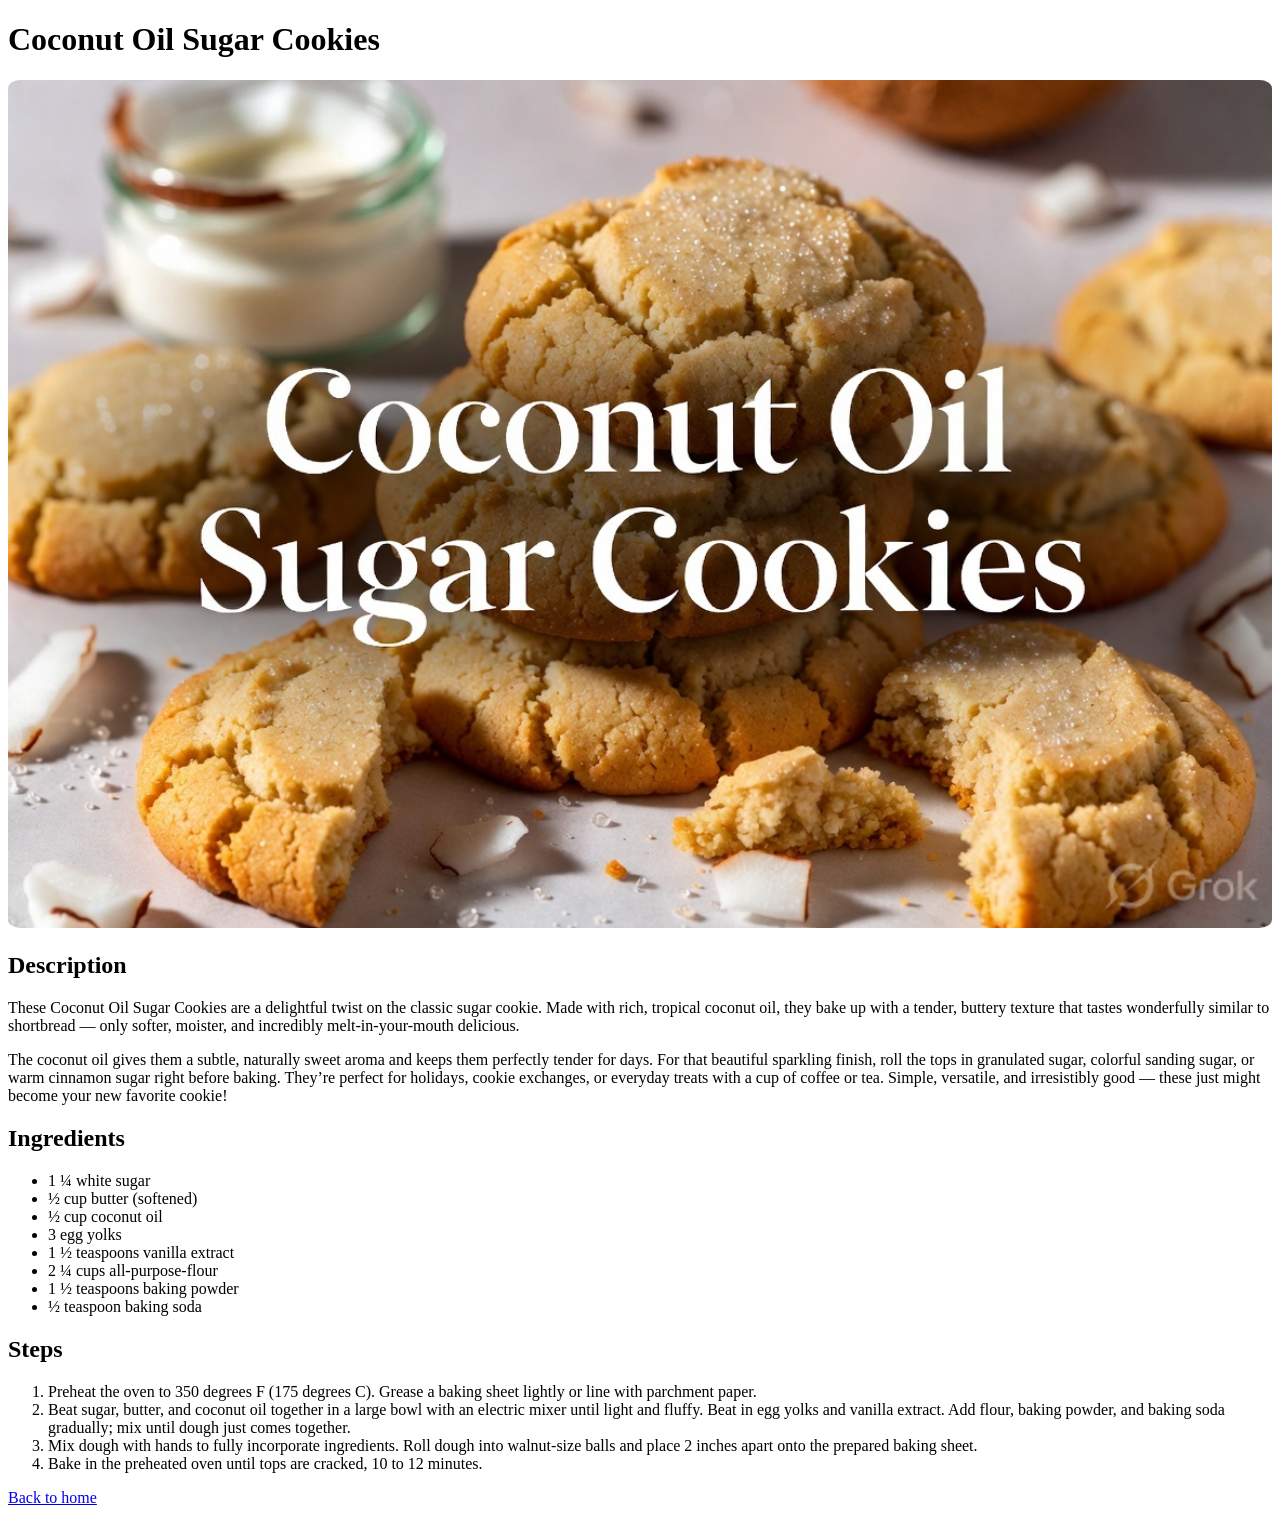
==== recipes/coconut-oil-sugar-cookies.html @ eb7fc155 "Add second recipe for Coconut Sugar Cookies" ====
<!DOCTYPE html>
<html lang="en">

<head>
    <meta charset="UTF-8">
    <meta name="viewport" content="width=device-width, initial-scale=1.0">
    <title>Odin Recipes | Coconut Oil Sugar Cookies</title>
    <style>
        html {
            margin: 0%;
        }

        .header-image {
            width: 100%;
            border-radius: 1%;
        }
    </style>
</head>

<body>
    <h1>Coconut Oil Sugar Cookies</h1>
    <img class="header-image" src="../images/coconut-oil-sugar-cookies.jpg"
        alt="Images of coconut oil sugar cookies, with fancy text on top of them">

    <h2>Description</h2>
    <p>These Coconut Oil Sugar Cookies are a delightful twist on the classic sugar cookie. Made with rich, tropical
        coconut oil, they bake up with a tender, buttery texture that tastes wonderfully similar to shortbread — only
        softer, moister, and incredibly melt-in-your-mouth delicious.
    </p>
    
    <p>The coconut oil gives them a subtle, naturally sweet aroma and keeps them perfectly tender for days. For that
        beautiful sparkling finish, roll the tops in granulated sugar, colorful sanding sugar, or warm cinnamon sugar
        right before baking. They’re perfect for holidays, cookie exchanges, or everyday treats with a cup of coffee or
        tea. Simple, versatile, and irresistibly good — these just might become your new favorite cookie!
    </p>

    <h2>Ingredients</h2>
    <ul>
        <li>1 &#xbc; white sugar</li>
        <li>&#xbd; cup butter (softened)</li>
        <li>&#xbd; cup coconut oil</li>
        <li>3 egg yolks</li>
        <li>1 &#xbd; teaspoons vanilla extract</li>
        <li>2 &#xbc; cups all-purpose-flour</li>
        <li>1 &#xbd; teaspoons baking powder</li>
        <li>&#xbd; teaspoon baking soda</li>
    </ul>

    <h2>Steps</h2>
    <ol>
        <li> Preheat the oven to 350 degrees F (175 degrees C). Grease a baking sheet lightly or line with parchment paper. </li>
        <li> Beat sugar, butter, and coconut oil together in a large bowl with an electric mixer until light and fluffy. Beat in egg yolks and vanilla extract. Add flour, baking powder, and baking soda gradually; mix until dough just comes together. </li>
        <li> Mix dough with hands to fully incorporate ingredients. Roll dough into walnut-size balls and place 2 inches apart onto the prepared baking sheet. </li>
        <li> Bake in the preheated oven until tops are cracked, 10 to 12 minutes. </li>
    </ol>

    <a href="../index.html">Back to home</a>
</body>

</html>
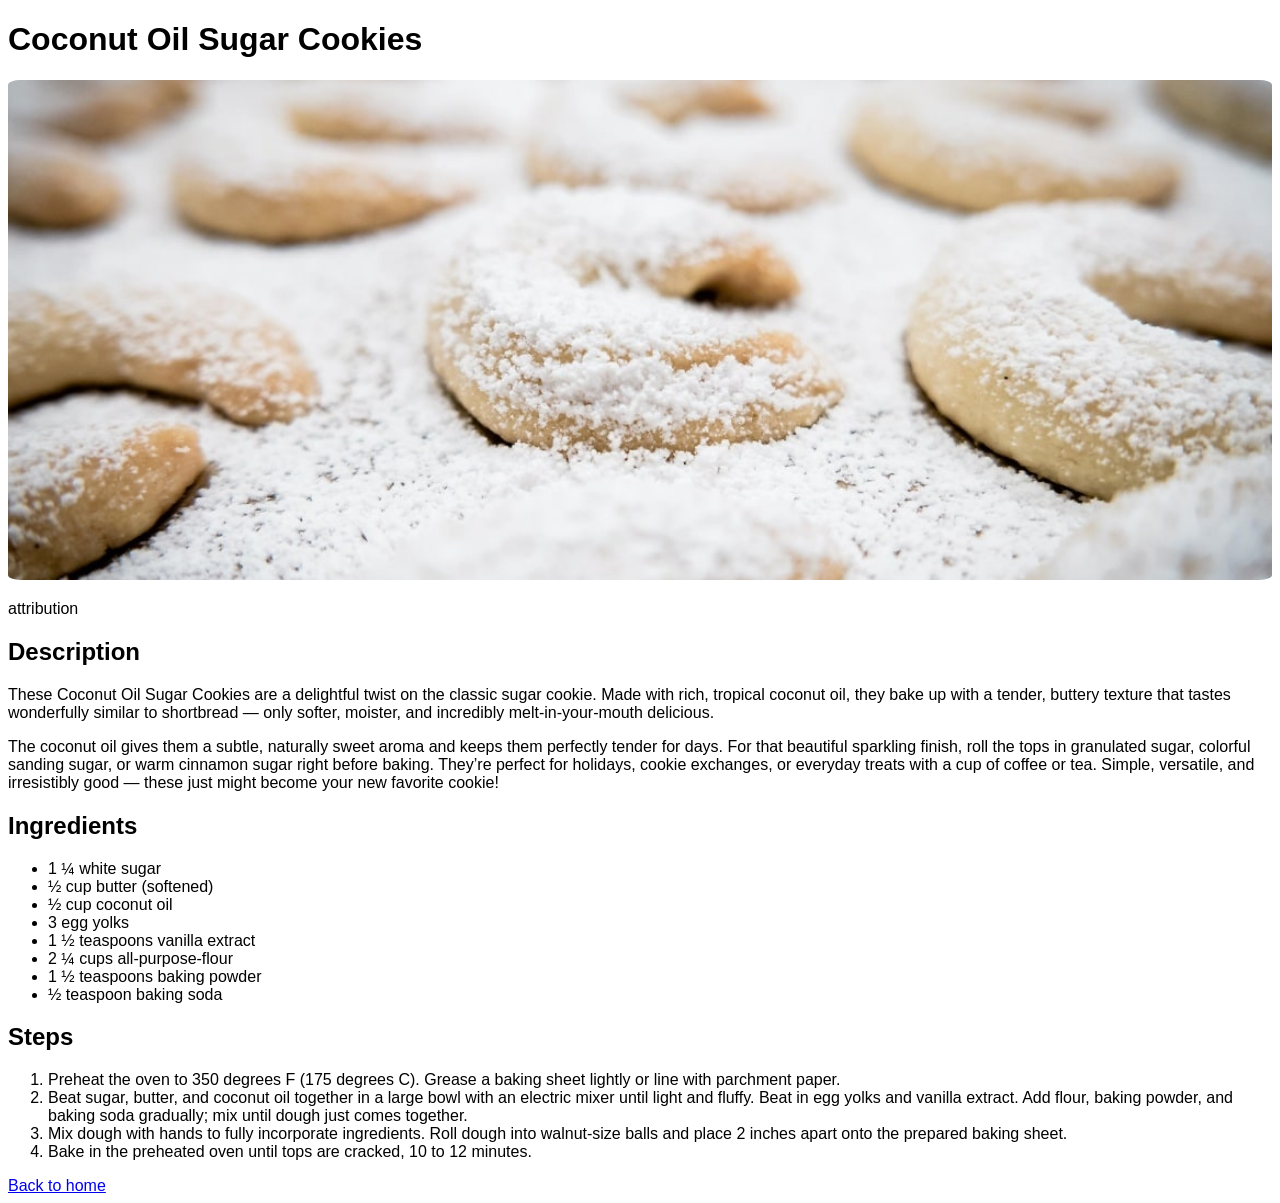
==== commit 3bd20082: "Add assets folder, Add styles.css and recipes.css Added assets folder for better project scaling als" ====
--- a/recipes/coconut-oil-sugar-cookies.html
+++ b/recipes/coconut-oil-sugar-cookies.html
@@ -5,29 +5,22 @@
     <meta charset="UTF-8">
     <meta name="viewport" content="width=device-width, initial-scale=1.0">
     <title>Odin Recipes | Coconut Oil Sugar Cookies</title>
-    <style>
-        html {
-            margin: 0%;
-        }
 
-        .header-image {
-            width: 100%;
-            border-radius: 1%;
-        }
-    </style>
+    <link rel="stylesheet" href="../assets/recipes.css">
 </head>
 
 <body>
     <h1>Coconut Oil Sugar Cookies</h1>
     <img class="header-image" src="../images/coconut-oil-sugar-cookies.jpg"
         alt="Images of coconut oil sugar cookies, with fancy text on top of them">
+    <p class="attribution">attribution</p>
 
     <h2>Description</h2>
     <p>These Coconut Oil Sugar Cookies are a delightful twist on the classic sugar cookie. Made with rich, tropical
         coconut oil, they bake up with a tender, buttery texture that tastes wonderfully similar to shortbread — only
         softer, moister, and incredibly melt-in-your-mouth delicious.
     </p>
-    
+
     <p>The coconut oil gives them a subtle, naturally sweet aroma and keeps them perfectly tender for days. For that
         beautiful sparkling finish, roll the tops in granulated sugar, colorful sanding sugar, or warm cinnamon sugar
         right before baking. They’re perfect for holidays, cookie exchanges, or everyday treats with a cup of coffee or
@@ -48,13 +41,19 @@
 
     <h2>Steps</h2>
     <ol>
-        <li> Preheat the oven to 350 degrees F (175 degrees C). Grease a baking sheet lightly or line with parchment paper. </li>
-        <li> Beat sugar, butter, and coconut oil together in a large bowl with an electric mixer until light and fluffy. Beat in egg yolks and vanilla extract. Add flour, baking powder, and baking soda gradually; mix until dough just comes together. </li>
-        <li> Mix dough with hands to fully incorporate ingredients. Roll dough into walnut-size balls and place 2 inches apart onto the prepared baking sheet. </li>
+        <li> Preheat the oven to 350 degrees F (175 degrees C). Grease a baking sheet lightly or line with parchment
+            paper. </li>
+        <li> Beat sugar, butter, and coconut oil together in a large bowl with an electric mixer until light and fluffy.
+            Beat in egg yolks and vanilla extract. Add flour, baking powder, and baking soda gradually; mix until dough
+            just comes together. </li>
+        <li> Mix dough with hands to fully incorporate ingredients. Roll dough into walnut-size balls and place 2 inches
+            apart onto the prepared baking sheet. </li>
         <li> Bake in the preheated oven until tops are cracked, 10 to 12 minutes. </li>
     </ol>
-
-    <a href="../index.html">Back to home</a>
+    
+    <div class="return-home"></div>
+        <a href="../index.html">Back to home</a>
+    </div>
 </body>
 
 </html>
--- a/assets/recipes.css
+++ b/assets/recipes.css
@@ -0,0 +1,12 @@
+html {
+    margin: 0%;
+    font-family: 'Trebuchet MS', 'Lucida Sans Unicode', 'Lucida Grande', 'Lucida Sans', Arial, sans-serif;
+}
+
+.header-image {
+    width: 100%;
+    height: 500px;
+    border-radius: 1%;
+    object-fit: cover;
+}
+
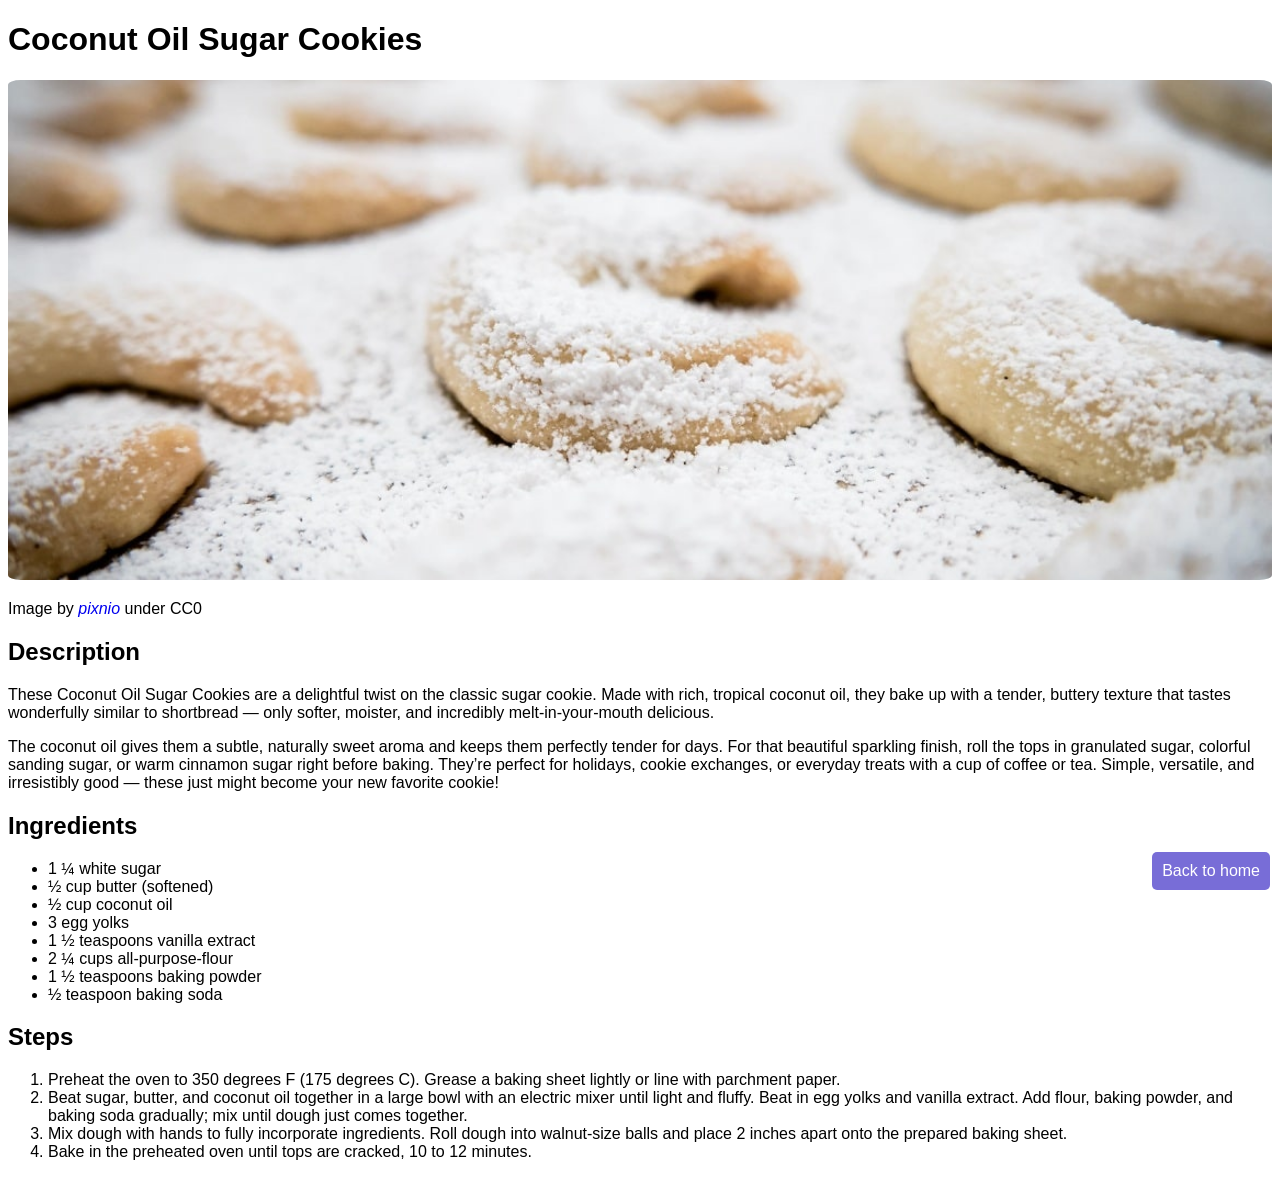
==== commit 6f8033e6: "Add attribution to images used in recipes" ====
--- a/recipes/coconut-oil-sugar-cookies.html
+++ b/recipes/coconut-oil-sugar-cookies.html
@@ -13,7 +13,7 @@
     <h1>Coconut Oil Sugar Cookies</h1>
     <img class="header-image" src="../images/coconut-oil-sugar-cookies.jpg"
         alt="Images of coconut oil sugar cookies, with fancy text on top of them">
-    <p class="attribution">attribution</p>
+    <p class="attribution">Image by <a href="https://pixnio.com/">pixnio</a> under CC0</p>
 
     <h2>Description</h2>
     <p>These Coconut Oil Sugar Cookies are a delightful twist on the classic sugar cookie. Made with rich, tropical
@@ -51,7 +51,7 @@
         <li> Bake in the preheated oven until tops are cracked, 10 to 12 minutes. </li>
     </ol>
     
-    <div class="return-home"></div>
+    <div class="return-home">
         <a href="../index.html">Back to home</a>
     </div>
 </body>
--- a/assets/recipes.css
+++ b/assets/recipes.css
@@ -10,3 +10,30 @@
     object-fit: cover;
 }
 
+.return-home {
+    background-color: #786DD7;
+    border-radius: 5px;
+    padding: 10px;
+    position: fixed;
+    inset: auto 10px 10px auto;
+}
+
+.return-home a {
+    color: white;
+    text-decoration: none;
+}
+
+.return-home a:hover {
+    font-weight: bold;
+    background-color: #97D76D;
+    color: black;
+    padding: 2px;
+    border-radius: 2px;
+    transition: all 0.4s ease;
+}
+
+.attribution a
+{
+    text-decoration: none;
+    font-style: italic;
+}
